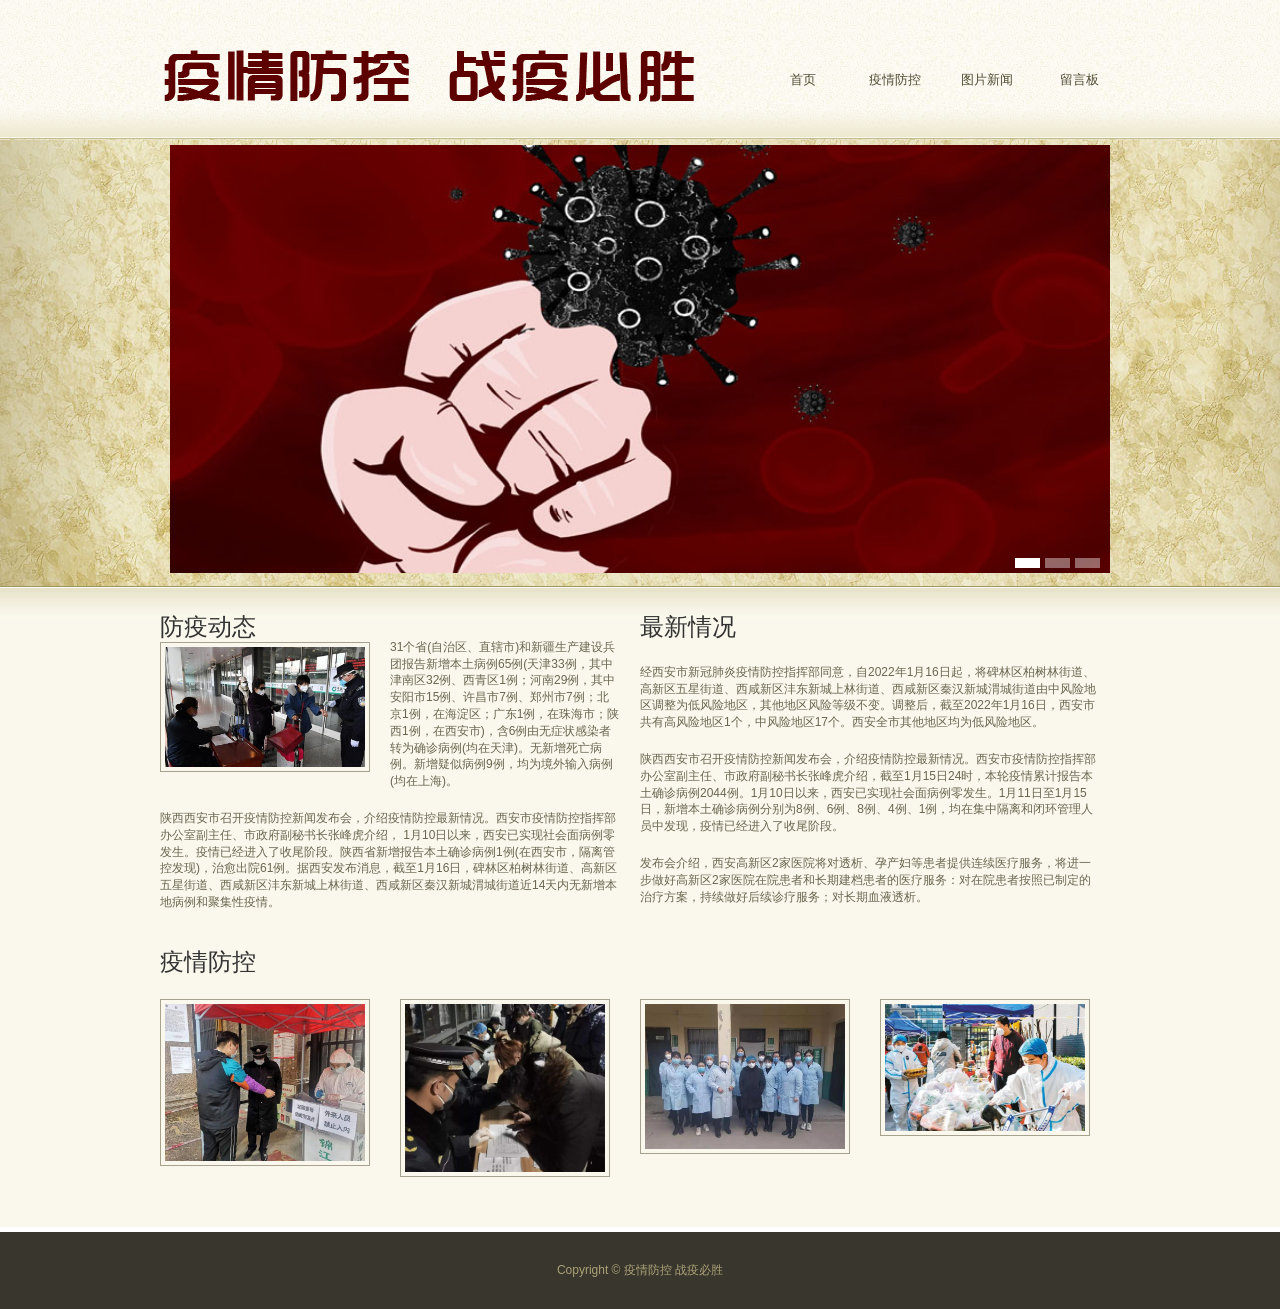
==== index.html @ 1006f218 "Add files via upload" ====
<!DOCTYPE html PUBLIC "-//W3C//DTD XHTML 1.0 Transitional//EN" "http://www.w3.org/TR/xhtml1/DTD/xhtml1-transitional.dtd">
<html xmlns="http://www.w3.org/1999/xhtml">
<head>
<meta http-equiv="Content-Type" content="text/html; charset=utf-8" />
<title>疫情防控 战疫必胜</title>
<link href="css/style.css" rel="stylesheet" type="text/css" />
<script type="text/javascript" src="js/jquery.min.js"></script>
<script type="text/javascript" src="js/lb.js"></script>
</head>
<body>
<div id="header_wrapper">
  <div id="header">
    <div id="site_title"><a href="#">me</a></div>
    <div id="menu" class="ddsmoothmenu">
      <ul>
	  	<li><a href="index.html">首页</a></li>
        <li><a href="page1.html">疫情防控</a></li>
        <li><a href="page2.html">图片新闻</a> </li>
        <li><a href="page3.html">留言板</a></li>
	  </ul>
      <br style="clear: left" />
    </div>
    <!-- end of menu -->
  </div>
  <!-- END of header -->
</div>
<!-- END of header_wrapper -->
<div id="slider_wrapper">
  <div id="slider">
    <div id="focus">
      <ul>
        <li><a href="#"><img src="images/slider/01.jpg" /></a></li>
        <li><a href="#"><img src="images/slider/02.jpg" /></a></li>
        <li><a href="#"><img src="images/slider/03.jpg" /></a></li>
      </ul>
    </div>
  </div>
  <!-- END of slider -->
</div>
<!-- END of slider_wrapper -->
<div id="main_wrapper">
  <div id="main">
    <div class="homepage_post col half float_l">
      <h2>防疫动态</h2>
      <img src="images/image_01.jpg" class="image_fl imgage-with-frame" width="200"/>
      <p>31个省(自治区、直辖市)和新疆生产建设兵团报告新增本土病例65例(天津33例，其中津南区32例、西青区1例；河南29例，其中安阳市15例、许昌市7例、郑州市7例；北京1例，在海淀区；广东1例，在珠海市；陕西1例，在西安市)，含6例由无症状感染者转为确诊病例(均在天津)。无新增死亡病例。新增疑似病例9例，均为境外输入病例(均在上海)。</p>
      <p>陕西西安市召开疫情防控新闻发布会，介绍疫情防控最新情况。西安市疫情防控指挥部办公室副主任、市政府副秘书长张峰虎介绍， 1月10日以来，西安已实现社会面病例零发生。疫情已经进入了收尾阶段。陕西省新增报告本土确诊病例1例(在西安市，隔离管控发现)，治愈出院61例。据西安发布消息，截至1月16日，碑林区柏树林街道、高新区五星街道、西咸新区沣东新城上林街道、西咸新区秦汉新城渭城街道近14天内无新增本地病例和聚集性疫情。</p>
    </div>
    <div class="col half float_r">
      <h2>最新情况</h2>
      <p>经西安市新冠肺炎疫情防控指挥部同意，自2022年1月16日起，将碑林区柏树林街道、高新区五星街道、西咸新区沣东新城上林街道、西咸新区秦汉新城渭城街道由中风险地区调整为低风险地区，其他地区风险等级不变。调整后，截至2022年1月16日，西安市共有高风险地区1个，中风险地区17个。西安全市其他地区均为低风险地区。</p>
      <p>陕西西安市召开疫情防控新闻发布会，介绍疫情防控最新情况。西安市疫情防控指挥部办公室副主任、市政府副秘书长张峰虎介绍，截至1月15日24时，本轮疫情累计报告本土确诊病例2044例。1月10日以来，西安已实现社会面病例零发生。1月11日至1月15日，新增本土确诊病例分别为8例、6例、8例、4例、1例，均在集中隔离和闭环管理人员中发现，疫情已经进入了收尾阶段。</p>
      <p>发布会介绍，西安高新区2家医院将对透析、孕产妇等患者提供连续医疗服务，将进一步做好高新区2家医院在院患者和长期建档患者的医疗服务：对在院患者按照已制定的治疗方案，持续做好后续诊疗服务；对长期血液透析。</p>
      <p></p>
    </div>
    <div class="cleaner"></div>
    <div id="food-gallery">
      <h2>疫情防控</h2>
      <div class="col one_fourth"> <img src="images/image_02.jpg" width="200" class="imgage-with-frame" /> </div>
      <div class="col one_fourth fp_rw"> <img src="images/image_03.jpg" width="200"  class="imgage-with-frame" /> </div>
      <div class="col one_fourth fp_rw"> <img src="images/image_04.jpg" width="200" class="imgage-with-frame" /> </div>
      <div class="col one_fourth fp_rw no_margin_right"> <img src="images/image_05.jpg"  width="200" class="imgage-with-frame" /> </div>
    </div>
    <div class="cleaner"></div>
  </div>
  <!-- END of main_wrapper -->
</div>
<!-- END of main -->
<div id="footer_wrapper">
  <div id="footer"> Copyright © 疫情防控 战疫必胜 </div>
</div>
</body>
</html>
---- css/style.css ----
body {
	margin: 0;
	padding: 0;
	color: #6a6651;
	font-family: "Lucida Sans Unicode", "Lucida Grande", sans-serif;
	font-size: 12px;
	line-height: 1.4em; 
	background-color: #faf8ec; 
}

a, a:link, a:visited { 
	color: #d46643; 
	font-weight: normal; 
	text-decoration: none; 
}

a:hover { 
	text-decoration: underline; 
}

p { 
	margin: 0 0 20px 0; 
	padding: 0; 
}

img { 
	border: none; 
}

em { 
	color: #d46643; 
}

blockquote { 
	font-style: italic; 
	margin: 0 0 0 10px;
}

cite { 
	font-weight: bold; 
	color:#d46643; 
}

cite a, cite a:link, cite a:visited  { 
	font-size: 12px; 
	text-decoration: none; 
	font-style: normal;
}

cite span { 
	font-weight: 400; 
	color: #a9a488; 
}

.imgage-with-frame { 
	padding: 4px; 
	border: 1px solid #a6a28d; 
}

.image_fl { 
	float: left; 
	margin: 3px 20px 5px 0; 
}

.image_fr { 
	float: right; 
	margin: 3px 0 5px 20px; 
}

h1, h2, h3, h4, h5, h6 { color: #333; font-weight: normal; font-family: Georgia, "Times New Roman", Times, serif }
h1 { font-size: 48px; margin: 0 0 30px; padding: 5px 0 }
h2 { font-size: 24px; margin: 0 0 25px; padding: 3px 0 }
h3 { font-size: 20px; margin: 0 0 20px; padding: 0; }
h4 { font-size: 18px; margin: 0 0 15px; padding: 0; }
h5 { font-size: 16px; margin: 0 0 10px; padding: 0;  }
h6 { font-size: 12px; margin: 0 0 5px; padding: 0; }

.cleaner { clear: both }
.h10 { height: 10px }
.h20 { height: 20px }
.h30 { height: 30px }
.h40 { height: 40px }
.h50 { height: 50px }

.mb10 { margin-bottom: 10px }

.float_l { float: left }
.float_r { float: right }

.list { 
	margin: 10px 0 10px 10px; 
	padding: 0; 
	list-style: none;
}

.list li { 
	color:#58503f; 
	margin: 0 0 10px ; 
	padding: 0 5px 0 18px; 
	background: url(../images/list-tick.png) no-repeat scroll 0 4px;  
}

.list li.flow { 
	display: block; 
	float: left; 
	width: 180px; 
	margin-right: 20px; 
}

.list li.nomr { 
	margin-right: 0; 
}

.list li a { 
	color: #58503f; 
	font-weight: normal; 
}

.list li a:hover { 
	color: #9e1906; 
}

#header_wrapper {
	width: 100%;
	height: 140px;
	background: url(../images/header.jpg) repeat-x
}
#header {
	width: 960px;
	padding: 0 10px;
	margin: 0 auto;
}

#slider_wrapper {
	width: 100%;
	height: 446px;
	background: #aca177 url(../images/slider.jpg) no-repeat center top
}

#slider {
	width: 960px;
	padding: 33px 10px;
	height: 446px;
	margin: 0 auto;
	overflow: hidden;
}

#main_wrapper {
	width: 100%;
	background: url(../images/main.jpg) repeat-x top
}

#main {
	width: 960px;
	padding:10px; padding-top:30px;
	margin: 0 auto;
}

#footer_wrapper {
	width: 100%;
	background: #38362d;
	border-top: 5px solid #ffffff
}
#footer {
	width: 960px;
	padding: 30px 10px;
	margin: 0 auto;
}

#site_title { 
	float: left; 
}

#site_title a { 
	margin-top: 50px; 
	display: block; 
	font-size: 12px; 
	font-family: Georgia, "Times New Roman", Times, serif; 
	width: 540px; 
	height: 54px; 
	color: #acacac; 
	text-indent: -10000px; 
	background: url(../images/logo.png) no-repeat center left; 
}

#menu { float: right }

.homepage_post { 
	margin-bottom: 40px; 
}

.homepage_post h2 { 
	margin-bottom: 0; 
}

.homepage_post .post_meta { 
	font-style: italic; 
	font-size: 11px; 
	margin-bottom: 20px; 
}

#food-gallery img, #food-gallery h5 { margin-bottom: 20px; }

.testimonial { 
	padding: 0 0 20px; 
	margin-bottom: 30px;  
	border-bottom: 1px dotted #bfb7a8; 
	display: block; 
}

.testimonial p { 
	margin-bottom: 5px; 
}

.gallery_box { 
	float: left; 
	width: 220px; 
	margin: 0 20px 20px 0; 
	text-align: center; 
}

.gallery_box img { 
	margin-bottom: 10px; 
}

.gallery_box h5 { 
	font-size: 12px; 
	font-weight: 700; 
	margin-bottom:0; 
}

.gallery_box p { 
	font-size: 11px; 
}

.post { 
	margin-bottom: 60px; 
}

.post .post_image { 
	width: 600px; 
	position: relative; 
	padding: 4px; 
	border: 1px solid #a6a28d; 
	margin-bottom: 20px;
}

.post .post_image .date { 
	position: absolute; 
	width: 114px; 
	height: 40px; 
	top: 10px; 
	left: -7px; 
	background: url(../images/date.png) no-repeat left; 
	font-size: 11px; 
	line-height: 32px; 
	color: #fff; 
	font-weight: 700; 
	text-align: center; 
}

#comment_section {
	clear: both;
	margin-bottom: 60px;
	width: 590px;
}

.first_level {
	margin: 0; padding: 0;
}

.comments {
	list-style: none; 
}

.comments li { 
	margin-bottom: 10px; 
	list-style:none; 
}

.comments li .commentbox1 { 
	border-bottom: 1px solid #ccc;  
}

.comments li .commentbox2 { 
	border-bottom: 1px solid #ccc;  
}

.comments li .comment_box { 
	clear: both; 
	width:100%; 
	padding: 10px 0 20px 0; 
	margin-bottom: 40px;  
}

.comment_box .gravatar { 
	float: left; 
	width: 75px; 
	margin-right: 30px; 
}

.comment_box .gravatar img {  
	width: 75px; 
	height: 75px; 
}

.comment_box .comment_text {  }

.comment_box .comment_text p { 
	margin: 0; 
}

.comment_text .comment_author { 
	font-size: 14px; 
	font-weight: bold; 
	color: #d46643; 
	margin-bottom: 10px; 
}

.comment_text .date { 
	font-size: 12px; 
	font-weight: normal; 
	color: #7b7b7b; 
	padding-left: 10px; 
}

.comment_text .time { 
	font-size: 12px; 
	font-weight: normal; 
	color: #7b7b7b; 
	padding-left: 10px;
}

.comment_text .reply a { 
	display: block; 
	clear: both; 
	float: right; 
	color: #000; 
	font-weight: 700; 
} 

#comment_form {
	clear: both;
}

#comment_form h3 {
	font-size: 20px;
	border-bottom: 1px solid #ccc;
	margin-bottom: 15px;
	padding-bottom: 10px;
}

#comment_form form {
}

#comment_form textarea {
	color: #666;
	background:#fff;
	border: 1px solid #ccc;
	height:150px;
	padding:5px;
	width: 380px;
	font-size: 12px;
	font-family: Tahoma, Geneva, sans-serif;
	margin-top: 5px;
}

#comment_form .form_row {
	width: 100%;
	margin-bottom: 15px;
}

#comment_form form input {
	color: #666;
	padding: 5px;
	width: 250px;
	background:#fff;
	border: 1px solid #ccc;
	font-size: 12px;
	font-family: Tahoma, Geneva, sans-serif;
	margin-top: 5px;
}

#comment_form .submit_btn {
	display: block; 
	width: 70px; 
	height: 30px; 
	padding: 5px 8px; 
	text-align: center; 
	text-decoration: none; 
	font-weight: bold;  
	background-color: #fff; 
	border: 1px solid #ded6c6; 
	color: #222; 
	font-size:11px; 
}

.popular_post { 
	margin: 0; 
	padding: 0; 
	list-style: none; 
}

.popular_post li { 
	margin-bottom: 30px; 
}

.popular_post li a { 
	display: block; 
}

#contact_form { 
	padding: 0; 
	width: 410px; 
	margin-bottom: 40px; 
}

#contact_form form { 
	margin: 0px; 
	padding: 0px; 
}

#contact_form form .input_field { 
	width: 270px; 
	padding: 5px; 
	color: #222;  
	background: #fff; 
	border: 1px solid #ded6c6; 
	font-size: 12px;
	font-family: Tahoma, Geneva, sans-serif;
	margin-top: 5px;
}

#contact_form form label { 
	display: block; 
	width: 100px; 
	margin-right: 12px; 
	font-size: 12px; 
}

#contact_form form textarea { 
	width: 398px; 
	height: 200px; 
	padding: 5px; 
	color: #222; 
	background: #fff; 
	border: 1px solid #ded6c6; 
	font-size: 12px;
	font-family: Tahoma, Geneva, sans-serif;
	margin-top: 5px;
}

#contact_form form .submit_btn { 
	padding: 5px 14px; 
	font-weight: bold;
	background: #fff; 
	border: 1px solid #ded6c6; 
	color: #222; 
	font-size:12px; 
	margin-top: 10px;
}	

.map { 
	padding: 4px; 
	border: 1px solid #9c9880; 
}

.col { float: left; margin: 0 20px 20px 0 }
.half { width: 460px }
#sidebar, .one_third { width: 300px }
#content, .two-third { width: 980px }
.padding_right { padding-right: 20px }
.one_fourth { width: 220px }
.no_margin_right { margin-right: 0 }
.last_box { margin-bottom: 0; background: none }

.pagging { 
	margin: 0 0 20px; 
	padding: 0; 
}

.pagging ul { 
	margin: 0; 
	padding: 0; 
	list-style: none; 
}

.pagging ul li { 
	margin: 0; 
	padding: 0; 
	display: inline; 
}

.pagging ul li a { 
	float: left; 
	display: block; 
	color: #333; 
	text-decoration: none; 
	margin-right: 5px; 
	padding: 5px 10px; 
	background: #fff; 
	border: 1px solid #d9d0be; 
}

.pagging ul li a:hover { 
	background: #f7b634; 
	border: 1px solid #fff; 
	color: #fff;  
}

#footer {
	color: #ada278;
	text-align: center
}

#footer a {
	color: #faf8ec
}


.ddsmoothmenu{
	margin-top: 65px
}

.ddsmoothmenu ul{
	z-index:100;
	margin: 0;
	padding: 0;
	list-style-type: none;
}

.ddsmoothmenu ul li{
	position: relative;
	display: inline;
	float: left;
}

.ddsmoothmenu ul li a {
	display: block;
	height: 28px;
	width: 82px;
	margin-left: 10px;
	line-height: 30px;
	font-size: 13px;
	font-family: Georgia, "Times New Roman", Times, serif;
	color: #514d34;	
	text-align: center;
	text-decoration: none;
	font-weight: 400;
	outline: none;
}

* html .ddsmoothmenu ul li a{ 
display: inline-block;
}

.ddsmoothmenu ul li a.selected, .ddsmoothmenu ul li a:hover { 
	background: #bb3a33;
	color: #fff
}

.ddsmoothmenu ul li ul {
	position: absolute;
	width: 184px;
	margin: 5px 0 0 10px;
	display: none; /*collapse all sub menus to begin with*/
	visibility: hidden;
	background: #bb3a33;
}

.ddsmoothmenu ul li ul li{
display: list-item;
float: none;
}
.ddsmoothmenu ul li ul li ul{
top: 0;
}

.ddsmoothmenu ul li ul li a{
	font-weight: 500;
	width: 160px; /*width of sub menus*/
	margin: 0 3px 0 1px;
	height: 28px;
	line-height: 28px;
	padding: 0 10px;
	font-size: 12px;
	text-align: left;
	background: none;
	color: #fff;
	border-bottom: 1px solid #a52b25
}

.ddsmoothmenu ul li ul li .last {
	border-bottom: none;
}

.ddsmoothmenu ul li ul li a.selected, .ddsmoothmenu ul li ul li a:hover {
	color: #fff;
	width: 160px;
	padding-left: 12px;
	background: #a52b25;
}





#focus {width:980px; height:440px; margin:auto; overflow:hidden; position:relative; margin-top:-40px; margin-left:-30px;}
#focus ul {height:440px; position:absolute;}
#focus ul li {float:left; width:980px; height:440px; overflow:hidden; position:relative; }
#focus ul li div {position:absolute; overflow:hidden;}
#focus ul li img {width:940px; height:440px;}
#focus .btnBg {position:absolute; width:980px; height:20px; left:0; bottom:0;}
#focus .btn {position:absolute; width:980px; height:10px; padding:5px 10px; right:0; bottom:0; text-align:right;}
#focus .btn span {display:inline-block; _display:inline; _zoom:1; width:25px; height:10px; _font-size:0; margin-left:5px; cursor:pointer; background:#fff;}
#focus .btn span.on {background:#fff;}
#focus .preNext {width:45px; height:100px; position:absolute; top:90px; background:url(img/sprite.png) no-repeat 0 0; cursor:pointer;}
#focus .pre {left:0;}
#focus .next {right:0; background-position:right top;}
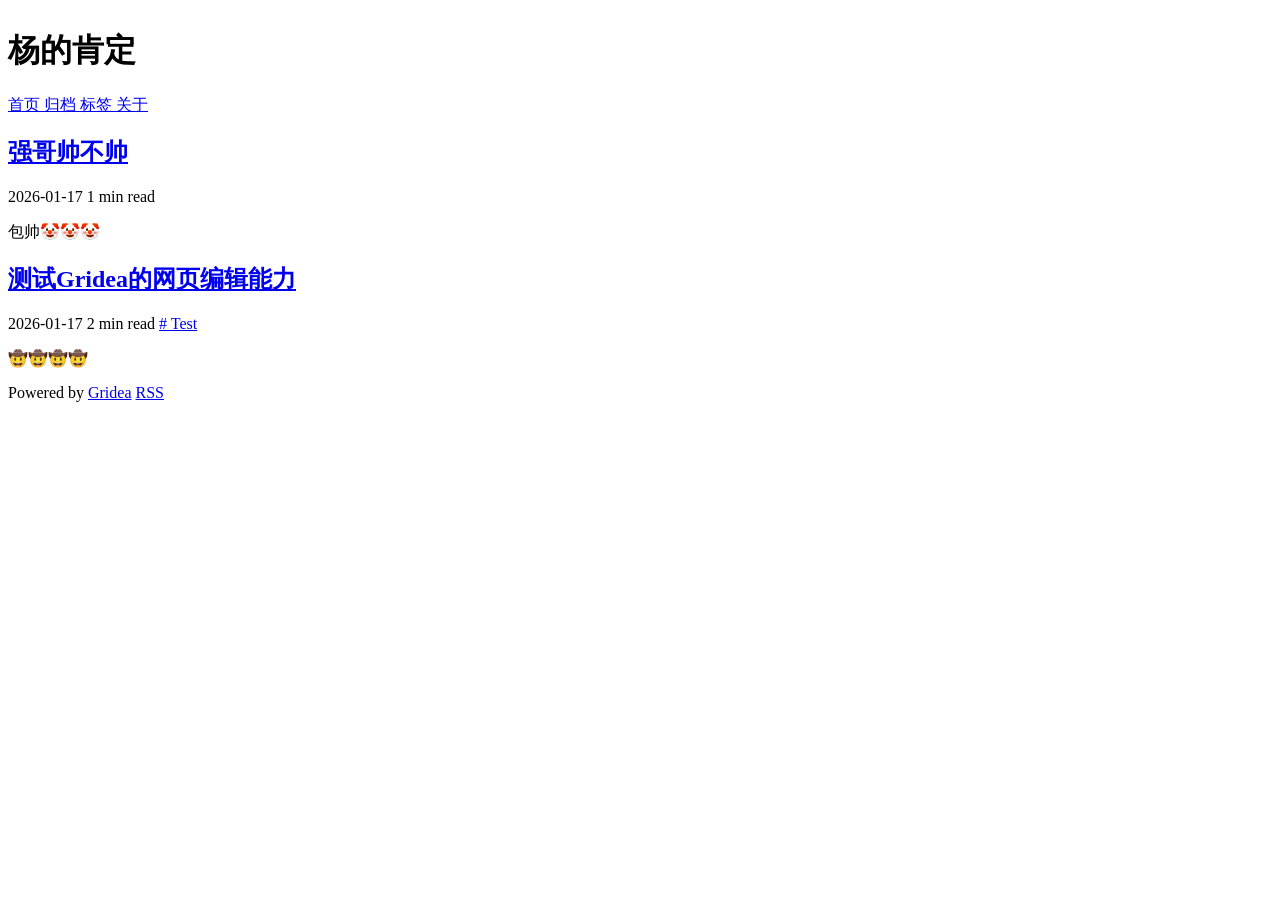
==== commit ae33224f: "update from gridea: 2026-01-17 22:31:59" ====
--- a/index.html
+++ b/index.html
@@ -1,73 +1,143 @@
-<!DOCTYPE html PUBLIC "-//W3C//DTD XHTML 1.0 Transitional//EN" "http://www.w3.org/TR/xhtml1/DTD/xhtml1-transitional.dtd">
-<html xmlns="http://www.w3.org/1999/xhtml">
-<head>
-<meta http-equiv="Content-Type" content="text/html; charset=utf-8" />
-<title>疫情防控 战疫必胜</title>
-<link href="css/style.css" rel="stylesheet" type="text/css" />
-<script type="text/javascript" src="js/jquery.min.js"></script>
-<script type="text/javascript" src="js/lb.js"></script>
-</head>
-<body>
-<div id="header_wrapper">
-  <div id="header">
-    <div id="site_title"><a href="#">me</a></div>
-    <div id="menu" class="ddsmoothmenu">
-      <ul>
-	  	<li><a href="index.html">首页</a></li>
-        <li><a href="page1.html">疫情防控</a></li>
-        <li><a href="page2.html">图片新闻</a> </li>
-        <li><a href="page3.html">留言板</a></li>
-	  </ul>
-      <br style="clear: left" />
-    </div>
-    <!-- end of menu -->
-  </div>
-  <!-- END of header -->
-</div>
-<!-- END of header_wrapper -->
-<div id="slider_wrapper">
-  <div id="slider">
-    <div id="focus">
-      <ul>
-        <li><a href="#"><img src="images/slider/01.jpg" /></a></li>
-        <li><a href="#"><img src="images/slider/02.jpg" /></a></li>
-        <li><a href="#"><img src="images/slider/03.jpg" /></a></li>
-      </ul>
-    </div>
-  </div>
-  <!-- END of slider -->
-</div>
-<!-- END of slider_wrapper -->
-<div id="main_wrapper">
-  <div id="main">
-    <div class="homepage_post col half float_l">
-      <h2>防疫动态</h2>
-      <img src="images/image_01.jpg" class="image_fl imgage-with-frame" width="200"/>
-      <p>31个省(自治区、直辖市)和新疆生产建设兵团报告新增本土病例65例(天津33例，其中津南区32例、西青区1例；河南29例，其中安阳市15例、许昌市7例、郑州市7例；北京1例，在海淀区；广东1例，在珠海市；陕西1例，在西安市)，含6例由无症状感染者转为确诊病例(均在天津)。无新增死亡病例。新增疑似病例9例，均为境外输入病例(均在上海)。</p>
-      <p>陕西西安市召开疫情防控新闻发布会，介绍疫情防控最新情况。西安市疫情防控指挥部办公室副主任、市政府副秘书长张峰虎介绍， 1月10日以来，西安已实现社会面病例零发生。疫情已经进入了收尾阶段。陕西省新增报告本土确诊病例1例(在西安市，隔离管控发现)，治愈出院61例。据西安发布消息，截至1月16日，碑林区柏树林街道、高新区五星街道、西咸新区沣东新城上林街道、西咸新区秦汉新城渭城街道近14天内无新增本地病例和聚集性疫情。</p>
-    </div>
-    <div class="col half float_r">
-      <h2>最新情况</h2>
-      <p>经西安市新冠肺炎疫情防控指挥部同意，自2022年1月16日起，将碑林区柏树林街道、高新区五星街道、西咸新区沣东新城上林街道、西咸新区秦汉新城渭城街道由中风险地区调整为低风险地区，其他地区风险等级不变。调整后，截至2022年1月16日，西安市共有高风险地区1个，中风险地区17个。西安全市其他地区均为低风险地区。</p>
-      <p>陕西西安市召开疫情防控新闻发布会，介绍疫情防控最新情况。西安市疫情防控指挥部办公室副主任、市政府副秘书长张峰虎介绍，截至1月15日24时，本轮疫情累计报告本土确诊病例2044例。1月10日以来，西安已实现社会面病例零发生。1月11日至1月15日，新增本土确诊病例分别为8例、6例、8例、4例、1例，均在集中隔离和闭环管理人员中发现，疫情已经进入了收尾阶段。</p>
-      <p>发布会介绍，西安高新区2家医院将对透析、孕产妇等患者提供连续医疗服务，将进一步做好高新区2家医院在院患者和长期建档患者的医疗服务：对在院患者按照已制定的治疗方案，持续做好后续诊疗服务；对长期血液透析。</p>
-      <p></p>
-    </div>
-    <div class="cleaner"></div>
-    <div id="food-gallery">
-      <h2>疫情防控</h2>
-      <div class="col one_fourth"> <img src="images/image_02.jpg" width="200" class="imgage-with-frame" /> </div>
-      <div class="col one_fourth fp_rw"> <img src="images/image_03.jpg" width="200"  class="imgage-with-frame" /> </div>
-      <div class="col one_fourth fp_rw"> <img src="images/image_04.jpg" width="200" class="imgage-with-frame" /> </div>
-      <div class="col one_fourth fp_rw no_margin_right"> <img src="images/image_05.jpg"  width="200" class="imgage-with-frame" /> </div>
-    </div>
-    <div class="cleaner"></div>
-  </div>
-  <!-- END of main_wrapper -->
-</div>
-<!-- END of main -->
-<div id="footer_wrapper">
-  <div id="footer"> Copyright © 疫情防控 战疫必胜 </div>
-</div>
-</body>
-</html>
+<html>
+  <head>
+    <meta charset="utf-8" />
+<meta name="viewport" content="width=device-width, initial-scale=1" />
+<title>杨的肯定</title>
+<link rel="shortcut icon" href="https://eric6.dpdns.org/favicon.ico?v=1768660303481">
+<link href="https://cdn.jsdelivr.net/npm/remixicon@2.3.0/fonts/remixicon.css" rel="stylesheet">
+<link rel="stylesheet" href="https://eric6.dpdns.org/styles/main.css">
+<link rel="alternate" type="application/atom+xml" title="杨的肯定 - Atom Feed" href="https://eric6.dpdns.org/atom.xml">
+<link rel="stylesheet" href="https://fonts.googleapis.com/css?family=Droid+Serif:400,700">
+
+
+
+    <meta name="description" content="" />
+  </head>
+  <body>
+    <div class="main">
+      <div class="main-content">
+        <div class="site-header">
+  <a href="https://eric6.dpdns.org">
+  <img class="avatar" src="https://eric6.dpdns.org/images/avatar.png?v=1768660303481" alt="">
+  </a>
+  <h1 class="site-title">
+    杨的肯定
+  </h1>
+  <p class="site-description">
+    
+  </p>
+  <div class="menu-container">
+    
+      
+        <a href="/" class="menu">
+          首页
+        </a>
+      
+    
+      
+        <a href="/archives" class="menu">
+          归档
+        </a>
+      
+    
+      
+        <a href="/tags" class="menu">
+          标签
+        </a>
+      
+    
+      
+        <a href="/post/about" class="menu">
+          关于
+        </a>
+      
+    
+  </div>
+  <div class="social-container">
+    
+      
+    
+      
+    
+      
+    
+      
+    
+      
+    
+  </div>
+</div>
+
+    
+        <div class="post-container">
+  
+    <article class="post">
+      <a href="https://eric6.dpdns.org/post/qiang-ge-shuai-bu-shuai/">
+        <h2 class="post-title">强哥帅不帅</h2>
+      </a>
+      <div class="post-info">
+        <span>
+          2026-01-17
+        </span>
+        <span>
+          1 min read
+        </span>
+        
+      </div>
+      
+        <a href="https://eric6.dpdns.org/post/qiang-ge-shuai-bu-shuai/" class="post-feature-image" style="background-image: url('https://eric6.dpdns.org/post-images/qiang-ge-shuai-bu-shuai.jpg')">
+        </a>
+      
+      <div class="post-abstract">
+        <p>包帅🤡🤡🤡</p>
+
+      </div>
+    </article>
+  
+    <article class="post">
+      <a href="https://eric6.dpdns.org/post/ce-shi-gridea-de-wang-ye-bian-ji-neng-li/">
+        <h2 class="post-title">测试Gridea的网页编辑能力</h2>
+      </a>
+      <div class="post-info">
+        <span>
+          2026-01-17
+        </span>
+        <span>
+          2 min read
+        </span>
+        
+          <a href="https://eric6.dpdns.org/tag/AwMLcGTTD-/" class="post-tag">
+            # Test
+          </a>
+        
+      </div>
+      
+        <a href="https://eric6.dpdns.org/post/ce-shi-gridea-de-wang-ye-bian-ji-neng-li/" class="post-feature-image" style="background-image: url('https://eric6.dpdns.org/post-images/ce-shi-gridea-de-wang-ye-bian-ji-neng-li.jpg')">
+        </a>
+      
+      <div class="post-abstract">
+        <p>🤠🤠🤠🤠</p>
+
+      </div>
+    </article>
+  
+</div>
+
+    
+        <div class="pagination-container">
+  
+  
+</div>
+
+    
+        <div class="site-footer">
+  Powered by <a href="https://github.com/getgridea/gridea" target="_blank">Gridea</a>
+  <a class="rss" href="https://eric6.dpdns.org/atom.xml" target="_blank">
+    <i class="ri-rss-line"></i> RSS
+  </a>
+</div>
+
+      </div>
+    </div>
+  </body>
+</html>
